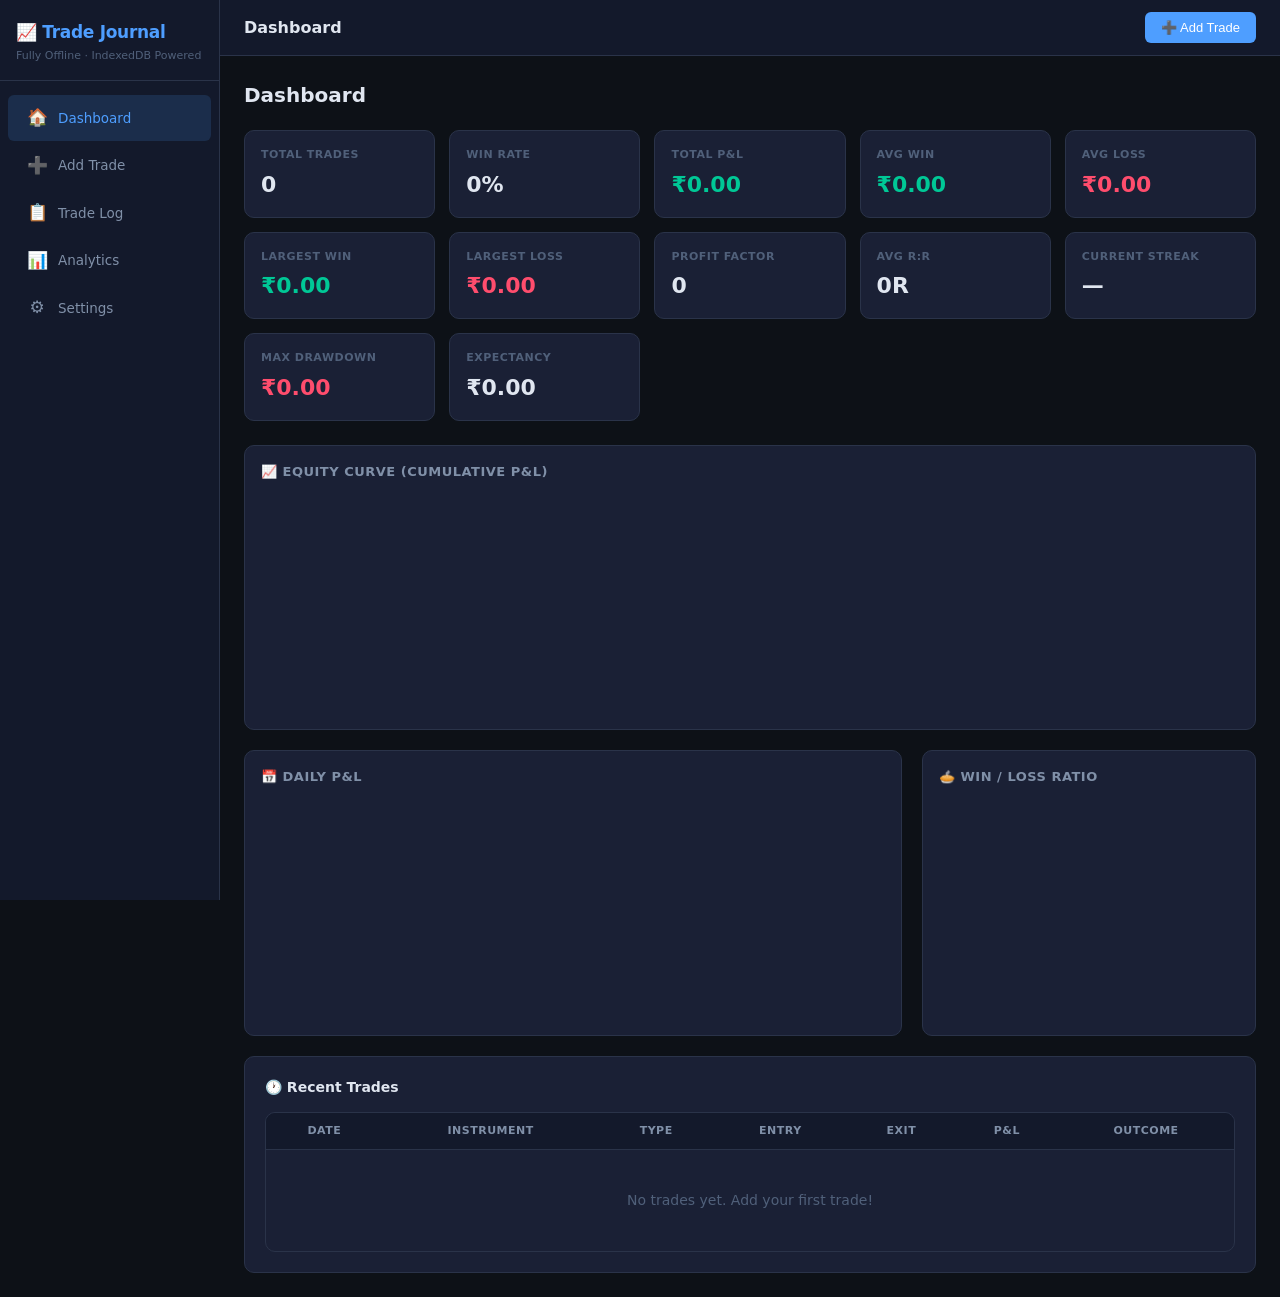
==== index.html @ ef9f2d84 "Build complete offline trade journaling app with IndexedDB, screenshots, analytics, and charts Agent" ====
<!DOCTYPE html>
<html lang="en">
<head>
  <meta charset="UTF-8">
  <meta name="viewport" content="width=device-width, initial-scale=1.0">
  <title>Trade Journal — Offline</title>
  <link rel="stylesheet" href="css/style.css">
  <!-- Chart.js from CDN — cached by service worker after first load -->
  <script src="https://cdn.jsdelivr.net/npm/chart.js@4.4.3/dist/chart.umd.min.js" defer></script>
</head>
<body>

<!-- ─── App Layout ────────────────────────────────────────────────────────── -->
<div class="app-wrapper">

  <!-- Sidebar -->
  <nav id="sidebar">
    <div class="sidebar-logo">
      <h1>📈 Trade Journal</h1>
      <p>Fully Offline · IndexedDB Powered</p>
    </div>
    <div class="sidebar-nav">
      <a href="#" data-section="dashboard" class="active">
        <span class="nav-icon">🏠</span> Dashboard
      </a>
      <a href="#" data-section="add">
        <span class="nav-icon">➕</span> Add Trade
      </a>
      <a href="#" data-section="log">
        <span class="nav-icon">📋</span> Trade Log
      </a>
      <a href="#" data-section="analytics">
        <span class="nav-icon">📊</span> Analytics
      </a>
      <a href="#" data-section="settings">
        <span class="nav-icon">⚙️</span> Settings
      </a>
    </div>
  </nav>

  <!-- Main Content -->
  <div class="main-content">
    <div class="topbar">
      <button id="hamburger" aria-label="Menu">☰</button>
      <h2 id="topbarTitle">Dashboard</h2>
      <button class="btn btn-primary" id="quickAddBtn" onclick="showSection('add')">➕ Add Trade</button>
    </div>

    <div class="page-content">

      <!-- ─── Dashboard Section ─────────────────────────────────────────── -->
      <div id="section-dashboard" class="section">
        <div class="section-header">
          <h2 class="section-title">Dashboard</h2>
        </div>

        <!-- Summary Cards -->
        <div class="cards-grid">
          <div class="stat-card">
            <div class="card-label">Total Trades</div>
            <div class="card-value" id="cardTotal">—</div>
          </div>
          <div class="stat-card">
            <div class="card-label">Win Rate</div>
            <div class="card-value" id="cardWinRate">—</div>
          </div>
          <div class="stat-card">
            <div class="card-label">Total P&amp;L</div>
            <div class="card-value" id="cardTotalPnL">—</div>
          </div>
          <div class="stat-card">
            <div class="card-label">Avg Win</div>
            <div class="card-value positive" id="cardAvgWin">—</div>
          </div>
          <div class="stat-card">
            <div class="card-label">Avg Loss</div>
            <div class="card-value negative" id="cardAvgLoss">—</div>
          </div>
          <div class="stat-card">
            <div class="card-label">Largest Win</div>
            <div class="card-value positive" id="cardLargestWin">—</div>
          </div>
          <div class="stat-card">
            <div class="card-label">Largest Loss</div>
            <div class="card-value negative" id="cardLargestLoss">—</div>
          </div>
          <div class="stat-card">
            <div class="card-label">Profit Factor</div>
            <div class="card-value" id="cardProfitFactor">—</div>
          </div>
          <div class="stat-card">
            <div class="card-label">Avg R:R</div>
            <div class="card-value" id="cardAvgRR">—</div>
          </div>
          <div class="stat-card">
            <div class="card-label">Current Streak</div>
            <div class="card-value" id="cardStreak">—</div>
          </div>
          <div class="stat-card">
            <div class="card-label">Max Drawdown</div>
            <div class="card-value negative" id="cardDrawdown">—</div>
          </div>
          <div class="stat-card">
            <div class="card-label">Expectancy</div>
            <div class="card-value" id="cardExpectancy">—</div>
          </div>
        </div>

        <!-- Dashboard Charts -->
        <div class="dashboard-charts">
          <div class="chart-card" style="grid-column: 1 / -1;">
            <h3>📈 Equity Curve (Cumulative P&amp;L)</h3>
            <div class="chart-wrapper"><canvas id="chartEquity"></canvas></div>
          </div>
        </div>
        <div class="dashboard-charts">
          <div class="chart-card">
            <h3>📅 Daily P&amp;L</h3>
            <div class="chart-wrapper"><canvas id="chartDailyPnL"></canvas></div>
          </div>
          <div class="chart-card">
            <h3>🥧 Win / Loss Ratio</h3>
            <div class="chart-wrapper"><canvas id="chartWinLoss"></canvas></div>
          </div>
        </div>

        <!-- Recent Trades -->
        <div class="recent-trades-section">
          <h3>🕐 Recent Trades</h3>
          <div class="table-wrapper">
            <table>
              <thead>
                <tr>
                  <th>Date</th>
                  <th>Instrument</th>
                  <th>Type</th>
                  <th>Entry</th>
                  <th>Exit</th>
                  <th>P&amp;L</th>
                  <th>Outcome</th>
                </tr>
              </thead>
              <tbody id="recentTradesTbody">
                <tr><td colspan="7" class="empty-state">No trades yet. Add your first trade!</td></tr>
              </tbody>
            </table>
          </div>
        </div>
      </div><!-- /dashboard -->

      <!-- ─── Add Trade Section ──────────────────────────────────────────── -->
      <div id="section-add" class="section">
        <div class="section-header">
          <h2 class="section-title" id="formTitle">Add New Trade</h2>
        </div>

        <form id="tradeForm">
          <!-- Basic Info -->
          <div class="form-card">
            <h3>Trade Details</h3>
            <div class="form-grid">
              <div class="form-group">
                <label for="tradeEntryDate">Entry Date</label>
                <input type="date" id="tradeEntryDate" required>
              </div>
              <div class="form-group">
                <label for="tradeEntryTime">Entry Time</label>
                <input type="time" id="tradeEntryTime">
              </div>
              <div class="form-group">
                <label for="tradeExitDate">Exit Date</label>
                <input type="date" id="tradeExitDate">
              </div>
              <div class="form-group">
                <label for="tradeExitTime">Exit Time</label>
                <input type="time" id="tradeExitTime">
              </div>
              <div class="form-group">
                <label for="tradeInstrument">Instrument / Symbol</label>
                <select id="tradeInstrument" required>
                  <option value="">Select Instrument</option>
                </select>
              </div>
              <div class="form-group" id="customInstrumentRow" style="display:none">
                <label for="customInstrumentInput">Custom Instrument</label>
                <input type="text" id="customInstrumentInput" placeholder="e.g. BTCUSD">
              </div>
              <div class="form-group">
                <label for="tradeType">Trade Type</label>
                <select id="tradeType" required>
                  <option value="Buy">Buy / Long</option>
                  <option value="Sell">Sell / Short</option>
                </select>
              </div>
            </div>
          </div>

          <!-- Price Info -->
          <div class="form-card">
            <h3>Price &amp; Size</h3>
            <div class="form-grid">
              <div class="form-group">
                <label for="tradeEntryPrice">Entry Price</label>
                <input type="number" id="tradeEntryPrice" step="any" placeholder="0.00" required>
              </div>
              <div class="form-group">
                <label for="tradeExitPrice">Exit Price</label>
                <input type="number" id="tradeExitPrice" step="any" placeholder="0.00">
              </div>
              <div class="form-group">
                <label for="tradeQuantity">Quantity / Lot Size</label>
                <input type="number" id="tradeQuantity" step="any" placeholder="1" required>
              </div>
              <div class="form-group">
                <label for="tradeFees">Fees / Commission</label>
                <input type="number" id="tradeFees" step="any" placeholder="0.00" value="0">
              </div>
              <div class="form-group">
                <label for="tradeStopLoss">Stop Loss</label>
                <input type="number" id="tradeStopLoss" step="any" placeholder="0.00">
              </div>
              <div class="form-group">
                <label for="tradeTarget">Target Price</label>
                <input type="number" id="tradeTarget" step="any" placeholder="0.00">
              </div>
              <div class="form-group full-width">
                <label>Calculated P&amp;L &amp; Outcome</label>
                <div class="pnl-preview" id="tradePnLPreview"></div>
              </div>
            </div>
          </div>

          <!-- Strategy & Psychology -->
          <div class="form-card">
            <h3>Strategy &amp; Psychology</h3>
            <div class="form-grid">
              <div class="form-group">
                <label for="tradeStrategy">Strategy</label>
                <select id="tradeStrategy">
                  <option value="">Select Strategy</option>
                  <option value="Breakout">Breakout</option>
                  <option value="Reversal">Reversal</option>
                  <option value="Scalping">Scalping</option>
                  <option value="Swing">Swing</option>
                  <option value="Trend Following">Trend Following</option>
                  <option value="Range Trading">Range Trading</option>
                  <option value="News/Event">News / Event</option>
                  <option value="Options Selling">Options Selling</option>
                  <option value="Gap Fill">Gap Fill</option>
                  <option value="VWAP">VWAP</option>
                  <option value="__custom__">+ Custom...</option>
                </select>
              </div>
              <div class="form-group" id="customStrategyRow" style="display:none">
                <label for="customStrategyInput">Custom Strategy</label>
                <input type="text" id="customStrategyInput" placeholder="Enter strategy name">
              </div>
              <div class="form-group">
                <label for="tradeSetupTags">Setup Tags</label>
                <input type="text" id="tradeSetupTags" placeholder="e.g. Support bounce, Pin bar">
              </div>
              <div class="form-group">
                <label for="tradeEmotionBefore">Emotion Before Trade</label>
                <select id="tradeEmotionBefore">
                  <option value="">Select Emotion</option>
                  <option value="Confident">Confident</option>
                  <option value="Fearful">Fearful</option>
                  <option value="Greedy">Greedy</option>
                  <option value="FOMO">FOMO</option>
                  <option value="Calm">Calm</option>
                  <option value="Revenge Trading">Revenge Trading</option>
                  <option value="Neutral">Neutral</option>
                  <option value="Excited">Excited</option>
                  <option value="Anxious">Anxious</option>
                </select>
              </div>
              <div class="form-group">
                <label for="tradeEmotionDuring">Emotion During Trade</label>
                <select id="tradeEmotionDuring">
                  <option value="">Select Emotion</option>
                  <option value="Confident">Confident</option>
                  <option value="Fearful">Fearful</option>
                  <option value="Greedy">Greedy</option>
                  <option value="FOMO">FOMO</option>
                  <option value="Calm">Calm</option>
                  <option value="Revenge Trading">Revenge Trading</option>
                  <option value="Neutral">Neutral</option>
                  <option value="Excited">Excited</option>
                  <option value="Anxious">Anxious</option>
                  <option value="Panic">Panic</option>
                </select>
              </div>
              <div class="form-group full-width">
                <label for="tradeNotes">Notes / Remarks</label>
                <textarea id="tradeNotes" rows="4" placeholder="Describe your trade setup, thoughts, and lessons learned..."></textarea>
              </div>
            </div>
          </div>

          <!-- Screenshots -->
          <div class="form-card">
            <h3>Screenshots</h3>
            <div id="screenshotDropzone" class="screenshot-dropzone">
              <div class="dz-icon">📷</div>
              <p>Drag &amp; drop, click to browse, or paste (Ctrl+V) chart screenshots</p>
              <small>Supports JPG, PNG, GIF, WebP — Multiple images allowed</small>
            </div>
            <input type="file" id="screenshotFileInput" accept="image/*" multiple style="display:none">
            <div id="screenshotPreviews" class="screenshot-previews"></div>
          </div>

          <!-- Form Actions -->
          <div class="form-actions">
            <button type="submit" class="btn btn-success">💾 Save Trade</button>
            <button type="button" id="cancelEdit" class="btn btn-secondary" style="display:none">✕ Cancel Edit</button>
          </div>
        </form>
      </div><!-- /add trade -->

      <!-- ─── Trade Log Section ──────────────────────────────────────────── -->
      <div id="section-log" class="section">
        <div class="section-header">
          <h2 class="section-title">Trade Log</h2>
          <span id="tradeCount" class="badge"></span>
        </div>

        <!-- Filters -->
        <div class="filters-bar">
          <div>
            <div class="filter-label">From Date</div>
            <input type="date" id="filterDateFrom">
          </div>
          <div>
            <div class="filter-label">To Date</div>
            <input type="date" id="filterDateTo">
          </div>
          <div>
            <div class="filter-label">Instrument</div>
            <input type="text" id="filterInstrument" placeholder="e.g. NIFTY">
          </div>
          <div>
            <div class="filter-label">Strategy</div>
            <input type="text" id="filterStrategy" placeholder="e.g. Breakout">
          </div>
          <div>
            <div class="filter-label">Outcome</div>
            <select id="filterOutcome">
              <option value="">All</option>
              <option value="Win">Win</option>
              <option value="Loss">Loss</option>
              <option value="Breakeven">Breakeven</option>
            </select>
          </div>
          <div>
            <div class="filter-label">Search Notes</div>
            <input type="text" id="filterSearch" placeholder="Search...">
          </div>
          <div style="display:flex; align-items:flex-end;">
            <button id="clearFilters" class="btn btn-secondary btn-sm">Clear</button>
          </div>
        </div>

        <!-- Trade Table -->
        <div class="table-wrapper">
          <table>
            <thead>
              <tr>
                <th data-sort="entryDate">Date ⇅</th>
                <th data-sort="instrument">Instrument</th>
                <th data-sort="tradeType">Type</th>
                <th data-sort="entryPrice">Entry</th>
                <th data-sort="exitPrice">Exit</th>
                <th data-sort="quantity">Qty</th>
                <th data-sort="strategy">Strategy</th>
                <th data-sort="pnl">P&amp;L ⇅</th>
                <th data-sort="outcome">Outcome</th>
                <th>Actions</th>
              </tr>
            </thead>
            <tbody id="tradeLogTbody">
              <tr><td colspan="10" class="empty-state">No trades found.</td></tr>
            </tbody>
          </table>
        </div>
      </div><!-- /log -->

      <!-- ─── Analytics Section ─────────────────────────────────────────── -->
      <div id="section-analytics" class="section">
        <div class="section-header">
          <h2 class="section-title">Analytics</h2>
        </div>

        <!-- Charts Grid -->
        <div class="charts-grid">
          <div class="chart-card">
            <h3>📊 P&amp;L by Strategy</h3>
            <div class="chart-wrapper"><canvas id="chartStrategy"></canvas></div>
          </div>
          <div class="chart-card">
            <h3>📊 P&amp;L by Instrument</h3>
            <div class="chart-wrapper"><canvas id="chartInstrument"></canvas></div>
          </div>
          <div class="chart-card">
            <h3>📅 Trade Distribution by Day of Week</h3>
            <div class="chart-wrapper"><canvas id="chartDow"></canvas></div>
          </div>
          <div class="chart-card">
            <h3>🕐 Trade Distribution by Hour</h3>
            <div class="chart-wrapper"><canvas id="chartHour"></canvas></div>
          </div>
          <div class="chart-card">
            <h3>🧠 Emotion vs Performance</h3>
            <div class="chart-wrapper"><canvas id="chartEmotion"></canvas></div>
          </div>
          <div class="chart-card">
            <h3>⚡ Risk-Reward Scatter</h3>
            <div class="chart-wrapper"><canvas id="chartRR"></canvas></div>
          </div>
        </div>

        <!-- Strategy Breakdown Table -->
        <div class="analytics-section">
          <h3>📊 Strategy Breakdown</h3>
          <div class="table-wrapper">
            <table>
              <thead>
                <tr>
                  <th>Strategy</th>
                  <th>Trades</th>
                  <th>Win Rate</th>
                  <th>Avg P&amp;L</th>
                  <th>Total P&amp;L</th>
                </tr>
              </thead>
              <tbody id="strategyTbody">
                <tr><td colspan="5" class="empty-state">No data</td></tr>
              </tbody>
            </table>
          </div>
        </div>

        <!-- Instrument Breakdown Table -->
        <div class="analytics-section">
          <h3>📈 Instrument Breakdown</h3>
          <div class="table-wrapper">
            <table>
              <thead>
                <tr>
                  <th>Instrument</th>
                  <th>Trades</th>
                  <th>Win Rate</th>
                  <th>Avg P&amp;L</th>
                  <th>Total P&amp;L</th>
                </tr>
              </thead>
              <tbody id="instrumentTbody">
                <tr><td colspan="5" class="empty-state">No data</td></tr>
              </tbody>
            </table>
          </div>
        </div>

        <!-- Monthly Summary Table -->
        <div class="analytics-section">
          <h3>📆 Monthly Summary</h3>
          <div class="table-wrapper">
            <table>
              <thead>
                <tr>
                  <th>Month</th>
                  <th>Trades</th>
                  <th>Win Rate</th>
                  <th>Total P&amp;L</th>
                </tr>
              </thead>
              <tbody id="monthlyTbody">
                <tr><td colspan="4" class="empty-state">No data</td></tr>
              </tbody>
            </table>
          </div>
        </div>
      </div><!-- /analytics -->

      <!-- ─── Settings Section ───────────────────────────────────────────── -->
      <div id="section-settings" class="section">
        <div class="section-header">
          <h2 class="section-title">Settings</h2>
        </div>

        <div class="settings-section">
          <!-- Preferences -->
          <div class="settings-card">
            <h3>Preferences</h3>
            <div class="form-grid" style="grid-template-columns: 1fr 1fr;">
              <div class="form-group">
                <label for="settingCurrency">Currency Symbol</label>
                <input type="text" id="settingCurrency" placeholder="₹" maxlength="3">
              </div>
              <div class="form-group full-width">
                <label for="settingInstruments">Default Instruments (comma-separated)</label>
                <input type="text" id="settingInstruments" placeholder="NIFTY,BANKNIFTY,AAPL,BTC">
              </div>
            </div>
            <div class="form-actions">
              <button class="btn btn-primary" id="saveSettings">💾 Save Settings</button>
            </div>
          </div>

          <!-- Backup & Restore -->
          <div class="settings-card">
            <h3>Backup &amp; Restore</h3>
            <p style="color: var(--text-secondary); font-size: 13px; margin-bottom: 14px;">
              Export all your trades to a JSON file for backup, or import a previous backup.
            </p>
            <div style="display: flex; gap: 10px; flex-wrap: wrap;">
              <button class="btn btn-success" id="exportBtn">⬇️ Export to JSON</button>
              <button class="btn btn-secondary" id="importBtn">⬆️ Import from JSON</button>
              <input type="file" id="importInput" accept=".json" style="display:none">
            </div>
          </div>

          <!-- Danger Zone -->
          <div class="settings-card danger-zone">
            <h3>⚠️ Danger Zone</h3>
            <p style="color: var(--text-secondary); font-size: 13px; margin-bottom: 14px;">
              Permanently delete all trade data from this device. This cannot be undone.
            </p>
            <button class="btn btn-danger" id="clearAllData">🗑️ Clear All Data</button>
          </div>
        </div>
      </div><!-- /settings -->

    </div><!-- /page-content -->
  </div><!-- /main-content -->
</div><!-- /app-wrapper -->

<!-- ─── Modal ─────────────────────────────────────────────────────────────── -->
<div id="modal" class="modal-overlay">
  <div class="modal-box">
    <div class="modal-header">
      <h3 id="modalTitle">Trade Details</h3>
      <button class="modal-close" onclick="closeModal()">✕</button>
    </div>
    <div class="modal-body" id="modalBody"></div>
  </div>
</div>

<!-- ─── Lightbox ──────────────────────────────────────────────────────────── -->
<div id="lightbox" onclick="closeLightbox()">
  <img id="lightboxImg" src="" alt="Screenshot" onclick="event.stopPropagation()">
</div>

<!-- ─── Toast Container ──────────────────────────────────────────────────── -->
<div id="toastContainer"></div>

<!-- ─── JS Files ──────────────────────────────────────────────────────────── -->
<script src="js/db.js"></script>
<script src="js/analytics.js"></script>
<script src="js/charts.js"></script>
<script src="js/app.js"></script>

<!-- Service Worker Registration -->
<script>
  if ('serviceWorker' in navigator) {
    window.addEventListener('load', () => {
      navigator.serviceWorker.register('sw.js').catch(() => {});
    });
  }

  // Update topbar title on section change
  const sectionTitles = {
    dashboard: 'Dashboard',
    add: 'Add Trade',
    log: 'Trade Log',
    analytics: 'Analytics',
    settings: 'Settings'
  };

  const origShowSection = typeof showSection !== 'undefined' ? showSection : null;
  // Patch after DOMContentLoaded
  document.addEventListener('DOMContentLoaded', () => {
    const topbarTitle = document.getElementById('topbarTitle');
    document.querySelectorAll('[data-section]').forEach(el => {
      el.addEventListener('click', () => {
        const s = el.getAttribute('data-section');
        if (topbarTitle && sectionTitles[s]) topbarTitle.textContent = sectionTitles[s];
      });
    });
  });
</script>

</body>
</html>
---- css/style.css ----
/* Trade Journal — Dark Theme CSS */

/* ─── Reset & Base ─────────────────────────────────────────────────────────── */
*, *::before, *::after { box-sizing: border-box; margin: 0; padding: 0; }

:root {
  --bg-primary: #0d1117;
  --bg-secondary: #13192b;
  --bg-card: #1a2035;
  --bg-input: #111827;
  --border: #2a3349;
  --border-light: #3a4560;
  --accent: #4e9eff;
  --accent-hover: #3a87f0;
  --green: #00c896;
  --red: #ff4d6d;
  --yellow: #ffe066;
  --purple: #b57bee;
  --orange: #ffa048;
  --text-primary: #e0e6f0;
  --text-secondary: #8090a8;
  --text-muted: #50607a;
  --sidebar-w: 220px;
  --header-h: 56px;
  --radius: 10px;
  --radius-sm: 6px;
  --shadow: 0 4px 24px rgba(0,0,0,0.35);
  --transition: 0.2s ease;
}

html { height: 100%; }

body {
  font-family: 'Inter', 'Segoe UI', system-ui, -apple-system, sans-serif;
  background: var(--bg-primary);
  color: var(--text-primary);
  min-height: 100%;
  display: flex;
  flex-direction: column;
  font-size: 14px;
  line-height: 1.5;
}

/* ─── Scrollbar ─────────────────────────────────────────────────────────────── */
::-webkit-scrollbar { width: 6px; height: 6px; }
::-webkit-scrollbar-track { background: var(--bg-secondary); }
::-webkit-scrollbar-thumb { background: var(--border-light); border-radius: 3px; }

/* ─── Layout ────────────────────────────────────────────────────────────────── */
.app-wrapper { display: flex; min-height: 100vh; }

#sidebar {
  width: var(--sidebar-w);
  background: var(--bg-secondary);
  border-right: 1px solid var(--border);
  display: flex;
  flex-direction: column;
  position: fixed;
  top: 0; left: 0; bottom: 0;
  z-index: 100;
  transition: transform var(--transition);
}

.sidebar-logo {
  padding: 20px 16px 16px;
  border-bottom: 1px solid var(--border);
}

.sidebar-logo h1 {
  font-size: 17px;
  font-weight: 700;
  color: var(--accent);
  letter-spacing: -0.3px;
}

.sidebar-logo p {
  font-size: 11px;
  color: var(--text-muted);
  margin-top: 2px;
}

.sidebar-nav { flex: 1; padding: 12px 0; overflow-y: auto; }

.sidebar-nav a {
  display: flex;
  align-items: center;
  gap: 10px;
  padding: 10px 18px;
  color: var(--text-secondary);
  text-decoration: none;
  font-size: 13.5px;
  font-weight: 500;
  border-radius: var(--radius-sm);
  margin: 2px 8px;
  transition: all var(--transition);
}

.sidebar-nav a:hover { background: rgba(78,158,255,0.08); color: var(--text-primary); }
.sidebar-nav a.active { background: rgba(78,158,255,0.15); color: var(--accent); }

.sidebar-nav a .nav-icon { font-size: 17px; width: 22px; text-align: center; }

.main-content {
  margin-left: var(--sidebar-w);
  flex: 1;
  display: flex;
  flex-direction: column;
  min-height: 100vh;
}

.topbar {
  height: var(--header-h);
  background: var(--bg-secondary);
  border-bottom: 1px solid var(--border);
  display: flex;
  align-items: center;
  padding: 0 24px;
  gap: 16px;
  position: sticky;
  top: 0;
  z-index: 50;
}

.topbar h2 {
  font-size: 16px;
  font-weight: 600;
  color: var(--text-primary);
  flex: 1;
}

#hamburger {
  display: none;
  background: none;
  border: none;
  color: var(--text-primary);
  font-size: 22px;
  cursor: pointer;
  padding: 4px;
}

.page-content {
  flex: 1;
  padding: 24px;
  overflow-y: auto;
}

/* ─── Sections ──────────────────────────────────────────────────────────────── */
.section { display: none; }
.section.active { display: block; }

.section-header {
  display: flex;
  align-items: center;
  justify-content: space-between;
  margin-bottom: 20px;
  gap: 12px;
  flex-wrap: wrap;
}

.section-title {
  font-size: 20px;
  font-weight: 700;
  color: var(--text-primary);
}

/* ─── Cards ─────────────────────────────────────────────────────────────────── */
.cards-grid {
  display: grid;
  grid-template-columns: repeat(auto-fill, minmax(160px, 1fr));
  gap: 14px;
  margin-bottom: 24px;
}

.stat-card {
  background: var(--bg-card);
  border: 1px solid var(--border);
  border-radius: var(--radius);
  padding: 16px;
  display: flex;
  flex-direction: column;
  gap: 4px;
  transition: border-color var(--transition);
}

.stat-card:hover { border-color: var(--border-light); }

.stat-card .card-label {
  font-size: 11px;
  font-weight: 600;
  color: var(--text-muted);
  text-transform: uppercase;
  letter-spacing: 0.5px;
}

.stat-card .card-value {
  font-size: 22px;
  font-weight: 700;
  color: var(--text-primary);
}

.stat-card .card-value.positive { color: var(--green); }
.stat-card .card-value.negative { color: var(--red); }

/* ─── Buttons ───────────────────────────────────────────────────────────────── */
.btn {
  display: inline-flex;
  align-items: center;
  gap: 6px;
  padding: 8px 16px;
  border-radius: var(--radius-sm);
  font-size: 13px;
  font-weight: 500;
  cursor: pointer;
  border: none;
  transition: all var(--transition);
  text-decoration: none;
}

.btn-primary { background: var(--accent); color: #fff; }
.btn-primary:hover { background: var(--accent-hover); }

.btn-secondary {
  background: var(--bg-card);
  color: var(--text-secondary);
  border: 1px solid var(--border);
}
.btn-secondary:hover { border-color: var(--border-light); color: var(--text-primary); }

.btn-danger { background: var(--red); color: #fff; }
.btn-danger:hover { background: #e0344d; }

.btn-success { background: var(--green); color: #000; }
.btn-success:hover { background: #00b07e; }

.btn-sm { padding: 5px 10px; font-size: 12px; }

/* ─── Forms ─────────────────────────────────────────────────────────────────── */
.form-grid {
  display: grid;
  grid-template-columns: repeat(auto-fill, minmax(240px, 1fr));
  gap: 16px;
}

.form-group {
  display: flex;
  flex-direction: column;
  gap: 6px;
}

.form-group.full-width { grid-column: 1 / -1; }

.form-group label {
  font-size: 12px;
  font-weight: 600;
  color: var(--text-secondary);
  text-transform: uppercase;
  letter-spacing: 0.4px;
}

.form-group input,
.form-group select,
.form-group textarea {
  background: var(--bg-input);
  border: 1px solid var(--border);
  border-radius: var(--radius-sm);
  color: var(--text-primary);
  font-size: 14px;
  padding: 9px 12px;
  outline: none;
  transition: border-color var(--transition);
  font-family: inherit;
  width: 100%;
}

.form-group input:focus,
.form-group select:focus,
.form-group textarea:focus {
  border-color: var(--accent);
}

.form-group select option { background: var(--bg-secondary); }

.form-group textarea { resize: vertical; min-height: 80px; }

.form-row {
  display: flex;
  gap: 12px;
  align-items: flex-end;
}

.form-row .form-group { flex: 1; }

.pnl-preview {
  padding: 8px 12px;
  border-radius: var(--radius-sm);
  font-weight: 600;
  font-size: 14px;
  text-align: center;
  background: var(--bg-input);
  border: 1px solid var(--border);
  min-height: 36px;
}

.pnl-preview.positive { color: var(--green); border-color: var(--green); }
.pnl-preview.negative { color: var(--red); border-color: var(--red); }

/* ─── Screenshot Drop Zone ──────────────────────────────────────────────────── */
.screenshot-dropzone {
  border: 2px dashed var(--border-light);
  border-radius: var(--radius);
  padding: 24px;
  text-align: center;
  cursor: pointer;
  transition: all var(--transition);
  color: var(--text-muted);
}

.screenshot-dropzone:hover,
.screenshot-dropzone.drag-over {
  border-color: var(--accent);
  background: rgba(78,158,255,0.04);
  color: var(--accent);
}

.screenshot-dropzone .dz-icon { font-size: 32px; margin-bottom: 8px; }
.screenshot-dropzone p { font-size: 13px; }
.screenshot-dropzone small { font-size: 11px; opacity: 0.7; }

.screenshot-previews {
  display: flex;
  flex-wrap: wrap;
  gap: 10px;
  margin-top: 12px;
}

.screenshot-preview-item {
  position: relative;
  width: 90px;
  height: 70px;
}

.screenshot-preview-item img {
  width: 100%;
  height: 100%;
  object-fit: cover;
  border-radius: var(--radius-sm);
  cursor: pointer;
  border: 1px solid var(--border);
  transition: border-color var(--transition);
}

.screenshot-preview-item img:hover { border-color: var(--accent); }

.remove-screenshot {
  position: absolute;
  top: -6px; right: -6px;
  width: 18px; height: 18px;
  border-radius: 50%;
  background: var(--red);
  color: #fff;
  border: none;
  cursor: pointer;
  font-size: 12px;
  line-height: 1;
  display: flex;
  align-items: center;
  justify-content: center;
}

/* ─── Charts ────────────────────────────────────────────────────────────────── */
.charts-grid {
  display: grid;
  grid-template-columns: repeat(auto-fill, minmax(420px, 1fr));
  gap: 20px;
  margin-bottom: 24px;
}

.chart-card {
  background: var(--bg-card);
  border: 1px solid var(--border);
  border-radius: var(--radius);
  padding: 16px;
}

.chart-card h3 {
  font-size: 13px;
  font-weight: 600;
  color: var(--text-secondary);
  text-transform: uppercase;
  letter-spacing: 0.5px;
  margin-bottom: 12px;
}

.chart-wrapper {
  position: relative;
  height: 220px;
}

.chart-card.full-width { grid-column: 1 / -1; }
.chart-card.full-width .chart-wrapper { height: 260px; }

/* ─── Tables ────────────────────────────────────────────────────────────────── */
.table-wrapper {
  overflow-x: auto;
  border-radius: var(--radius);
  border: 1px solid var(--border);
}

table {
  width: 100%;
  border-collapse: collapse;
  font-size: 13px;
}

thead th {
  background: var(--bg-secondary);
  color: var(--text-secondary);
  font-size: 11px;
  font-weight: 600;
  text-transform: uppercase;
  letter-spacing: 0.5px;
  padding: 10px 14px;
  border-bottom: 1px solid var(--border);
  white-space: nowrap;
  cursor: pointer;
  user-select: none;
}

thead th:hover { color: var(--text-primary); }
thead th[data-sort]:after { content: ' ⇅'; opacity: 0.4; }

tbody tr { border-bottom: 1px solid var(--border); transition: background var(--transition); }
tbody tr:last-child { border-bottom: none; }
tbody tr:hover { background: rgba(255,255,255,0.025); }
tbody tr.trade-row { cursor: pointer; }

tbody td { padding: 10px 14px; color: var(--text-primary); vertical-align: middle; }

.empty-state {
  text-align: center;
  color: var(--text-muted);
  padding: 40px !important;
  font-size: 14px;
}

/* ─── Badges ────────────────────────────────────────────────────────────────── */
.badge {
  display: inline-block;
  padding: 2px 8px;
  border-radius: 20px;
  font-size: 11px;
  font-weight: 600;
  text-transform: uppercase;
  letter-spacing: 0.3px;
}

.badge-buy { background: rgba(0,200,150,0.15); color: var(--green); }
.badge-sell { background: rgba(255,77,109,0.15); color: var(--red); }
.badge-win { background: rgba(0,200,150,0.15); color: var(--green); }
.badge-loss { background: rgba(255,77,109,0.15); color: var(--red); }
.badge-breakeven { background: rgba(136,136,136,0.15); color: #888; }

/* ─── Colors ────────────────────────────────────────────────────────────────── */
.positive { color: var(--green); }
.negative { color: var(--red); }
.large-pnl { font-size: 20px; font-weight: 700; }

/* ─── Filters ───────────────────────────────────────────────────────────────── */
.filters-bar {
  background: var(--bg-card);
  border: 1px solid var(--border);
  border-radius: var(--radius);
  padding: 16px;
  margin-bottom: 16px;
  display: grid;
  grid-template-columns: repeat(auto-fill, minmax(160px, 1fr));
  gap: 12px;
  align-items: end;
}

.filters-bar input,
.filters-bar select {
  background: var(--bg-input);
  border: 1px solid var(--border);
  border-radius: var(--radius-sm);
  color: var(--text-primary);
  font-size: 13px;
  padding: 7px 10px;
  outline: none;
  width: 100%;
}

.filters-bar input:focus,
.filters-bar select:focus { border-color: var(--accent); }

.filter-label {
  font-size: 10px;
  color: var(--text-muted);
  text-transform: uppercase;
  font-weight: 600;
  letter-spacing: 0.4px;
  margin-bottom: 4px;
}

/* ─── Trade Detail Modal ─────────────────────────────────────────────────────── */
.trade-detail-grid {
  display: grid;
  grid-template-columns: 1fr 1fr;
  gap: 12px 20px;
  margin-bottom: 16px;
}

.trade-detail-grid > div { display: flex; flex-direction: column; gap: 3px; }
.trade-detail-grid label { font-size: 11px; color: var(--text-muted); font-weight: 600; text-transform: uppercase; }
.trade-detail-grid span { font-size: 14px; color: var(--text-primary); }
.trade-detail-grid .full-width { grid-column: 1 / -1; }

.notes-text {
  background: var(--bg-input);
  border: 1px solid var(--border);
  border-radius: var(--radius-sm);
  padding: 10px;
  color: var(--text-primary);
  font-size: 13px;
  white-space: pre-wrap;
  max-height: 120px;
  overflow-y: auto;
}

.screenshot-grid {
  display: flex;
  flex-wrap: wrap;
  gap: 8px;
  margin-top: 6px;
}

.screenshot-thumb {
  height: 80px;
  width: auto;
  max-width: 160px;
  object-fit: cover;
  border-radius: var(--radius-sm);
  cursor: pointer;
  border: 1px solid var(--border);
  transition: border-color var(--transition);
}

.screenshot-thumb:hover { border-color: var(--accent); transform: scale(1.02); }

.img-count {
  font-size: 11px;
  padding: 2px 6px;
  background: rgba(78,158,255,0.15);
  color: var(--accent);
  border-radius: 10px;
  cursor: default;
}

/* ─── Modal ─────────────────────────────────────────────────────────────────── */
.modal-overlay {
  display: none;
  position: fixed;
  inset: 0;
  background: rgba(0,0,0,0.6);
  backdrop-filter: blur(4px);
  z-index: 500;
  align-items: center;
  justify-content: center;
  padding: 20px;
}

.modal-overlay.active { display: flex; }

.modal-box {
  background: var(--bg-card);
  border: 1px solid var(--border);
  border-radius: var(--radius);
  width: 100%;
  max-width: 680px;
  max-height: 90vh;
  display: flex;
  flex-direction: column;
  box-shadow: var(--shadow);
  animation: modalIn 0.2s ease;
}

@keyframes modalIn {
  from { opacity: 0; transform: scale(0.95) translateY(-10px); }
  to { opacity: 1; transform: scale(1) translateY(0); }
}

.modal-header {
  display: flex;
  align-items: center;
  justify-content: space-between;
  padding: 16px 20px;
  border-bottom: 1px solid var(--border);
}

.modal-header h3 { font-size: 15px; font-weight: 600; }

.modal-close {
  background: none;
  border: none;
  color: var(--text-muted);
  font-size: 20px;
  cursor: pointer;
  padding: 2px 6px;
  border-radius: 4px;
  line-height: 1;
  transition: color var(--transition);
}

.modal-close:hover { color: var(--text-primary); }

.modal-body {
  padding: 20px;
  overflow-y: auto;
  flex: 1;
}

.modal-actions {
  display: flex;
  gap: 10px;
  flex-wrap: wrap;
  margin-top: 16px;
  padding-top: 16px;
  border-top: 1px solid var(--border);
}

/* ─── Lightbox ───────────────────────────────────────────────────────────────── */
#lightbox {
  display: none;
  position: fixed;
  inset: 0;
  background: rgba(0,0,0,0.9);
  z-index: 1000;
  align-items: center;
  justify-content: center;
  cursor: zoom-out;
}

#lightbox.active { display: flex; }

#lightboxImg {
  max-width: 95vw;
  max-height: 95vh;
  object-fit: contain;
  border-radius: var(--radius);
  box-shadow: var(--shadow);
  cursor: default;
}

/* ─── Toast ──────────────────────────────────────────────────────────────────── */
#toastContainer {
  position: fixed;
  bottom: 24px;
  right: 24px;
  z-index: 9999;
  display: flex;
  flex-direction: column;
  gap: 8px;
}

.toast {
  background: var(--bg-card);
  border: 1px solid var(--border);
  border-radius: var(--radius-sm);
  padding: 12px 18px;
  font-size: 13px;
  font-weight: 500;
  color: var(--text-primary);
  box-shadow: var(--shadow);
  transform: translateX(120%);
  transition: transform 0.3s ease;
  max-width: 320px;
}

.toast.show { transform: translateX(0); }
.toast-success { border-left: 3px solid var(--green); }
.toast-error { border-left: 3px solid var(--red); }
.toast-info { border-left: 3px solid var(--accent); }

/* ─── Form Card ──────────────────────────────────────────────────────────────── */
.form-card {
  background: var(--bg-card);
  border: 1px solid var(--border);
  border-radius: var(--radius);
  padding: 24px;
  margin-bottom: 20px;
}

.form-card h3 {
  font-size: 13px;
  font-weight: 600;
  color: var(--text-secondary);
  text-transform: uppercase;
  letter-spacing: 0.5px;
  margin-bottom: 16px;
  padding-bottom: 10px;
  border-bottom: 1px solid var(--border);
}

.form-actions {
  display: flex;
  gap: 10px;
  margin-top: 20px;
  flex-wrap: wrap;
}

/* ─── Analytics Tables ────────────────────────────────────────────────────────── */
.analytics-section {
  background: var(--bg-card);
  border: 1px solid var(--border);
  border-radius: var(--radius);
  padding: 20px;
  margin-bottom: 20px;
}

.analytics-section h3 {
  font-size: 14px;
  font-weight: 600;
  color: var(--text-primary);
  margin-bottom: 14px;
}

/* ─── Trade Count Badge ───────────────────────────────────────────────────────── */
#tradeCount {
  font-size: 12px;
  color: var(--text-muted);
  font-weight: 500;
}

/* ─── Responsive ─────────────────────────────────────────────────────────────── */
@media (max-width: 768px) {
  #sidebar {
    transform: translateX(-100%);
    width: 80vw;
    max-width: 260px;
  }

  #sidebar.open { transform: translateX(0); box-shadow: var(--shadow); }

  .main-content { margin-left: 0; }

  #hamburger { display: flex; }

  .page-content { padding: 16px; }

  .cards-grid { grid-template-columns: repeat(2, 1fr); gap: 10px; }

  .charts-grid { grid-template-columns: 1fr; }

  .form-grid { grid-template-columns: 1fr; }

  .trade-detail-grid { grid-template-columns: 1fr; }

  .filters-bar { grid-template-columns: 1fr 1fr; }

  .stat-card .card-value { font-size: 18px; }
}

@media (max-width: 480px) {
  .cards-grid { grid-template-columns: 1fr 1fr; }
  .filters-bar { grid-template-columns: 1fr; }
}

/* ─── Section Overlay (mobile sidebar backdrop) ───────────────────────────────── */
.sidebar-overlay {
  display: none;
  position: fixed;
  inset: 0;
  background: rgba(0,0,0,0.5);
  z-index: 99;
}

@media (max-width: 768px) {
  .sidebar-overlay.active { display: block; }
}

/* ─── Recent Trades Section ──────────────────────────────────────────────────── */
.recent-trades-section {
  background: var(--bg-card);
  border: 1px solid var(--border);
  border-radius: var(--radius);
  padding: 20px;
  margin-top: 20px;
}

.recent-trades-section h3 {
  font-size: 14px;
  font-weight: 600;
  color: var(--text-primary);
  margin-bottom: 14px;
}

/* ─── Settings ───────────────────────────────────────────────────────────────── */
.settings-section {
  max-width: 560px;
}

.settings-card {
  background: var(--bg-card);
  border: 1px solid var(--border);
  border-radius: var(--radius);
  padding: 20px;
  margin-bottom: 16px;
}

.settings-card h3 {
  font-size: 14px;
  font-weight: 600;
  margin-bottom: 16px;
  padding-bottom: 10px;
  border-bottom: 1px solid var(--border);
}

.danger-zone {
  border-color: rgba(255,77,109,0.3);
}

.danger-zone h3 { color: var(--red); }

/* ─── Dashboard charts top row ─────────────────────────────────────────────────── */
.dashboard-charts {
  display: grid;
  grid-template-columns: 2fr 1fr;
  gap: 20px;
  margin-bottom: 20px;
}

@media (max-width: 900px) {
  .dashboard-charts { grid-template-columns: 1fr; }
}
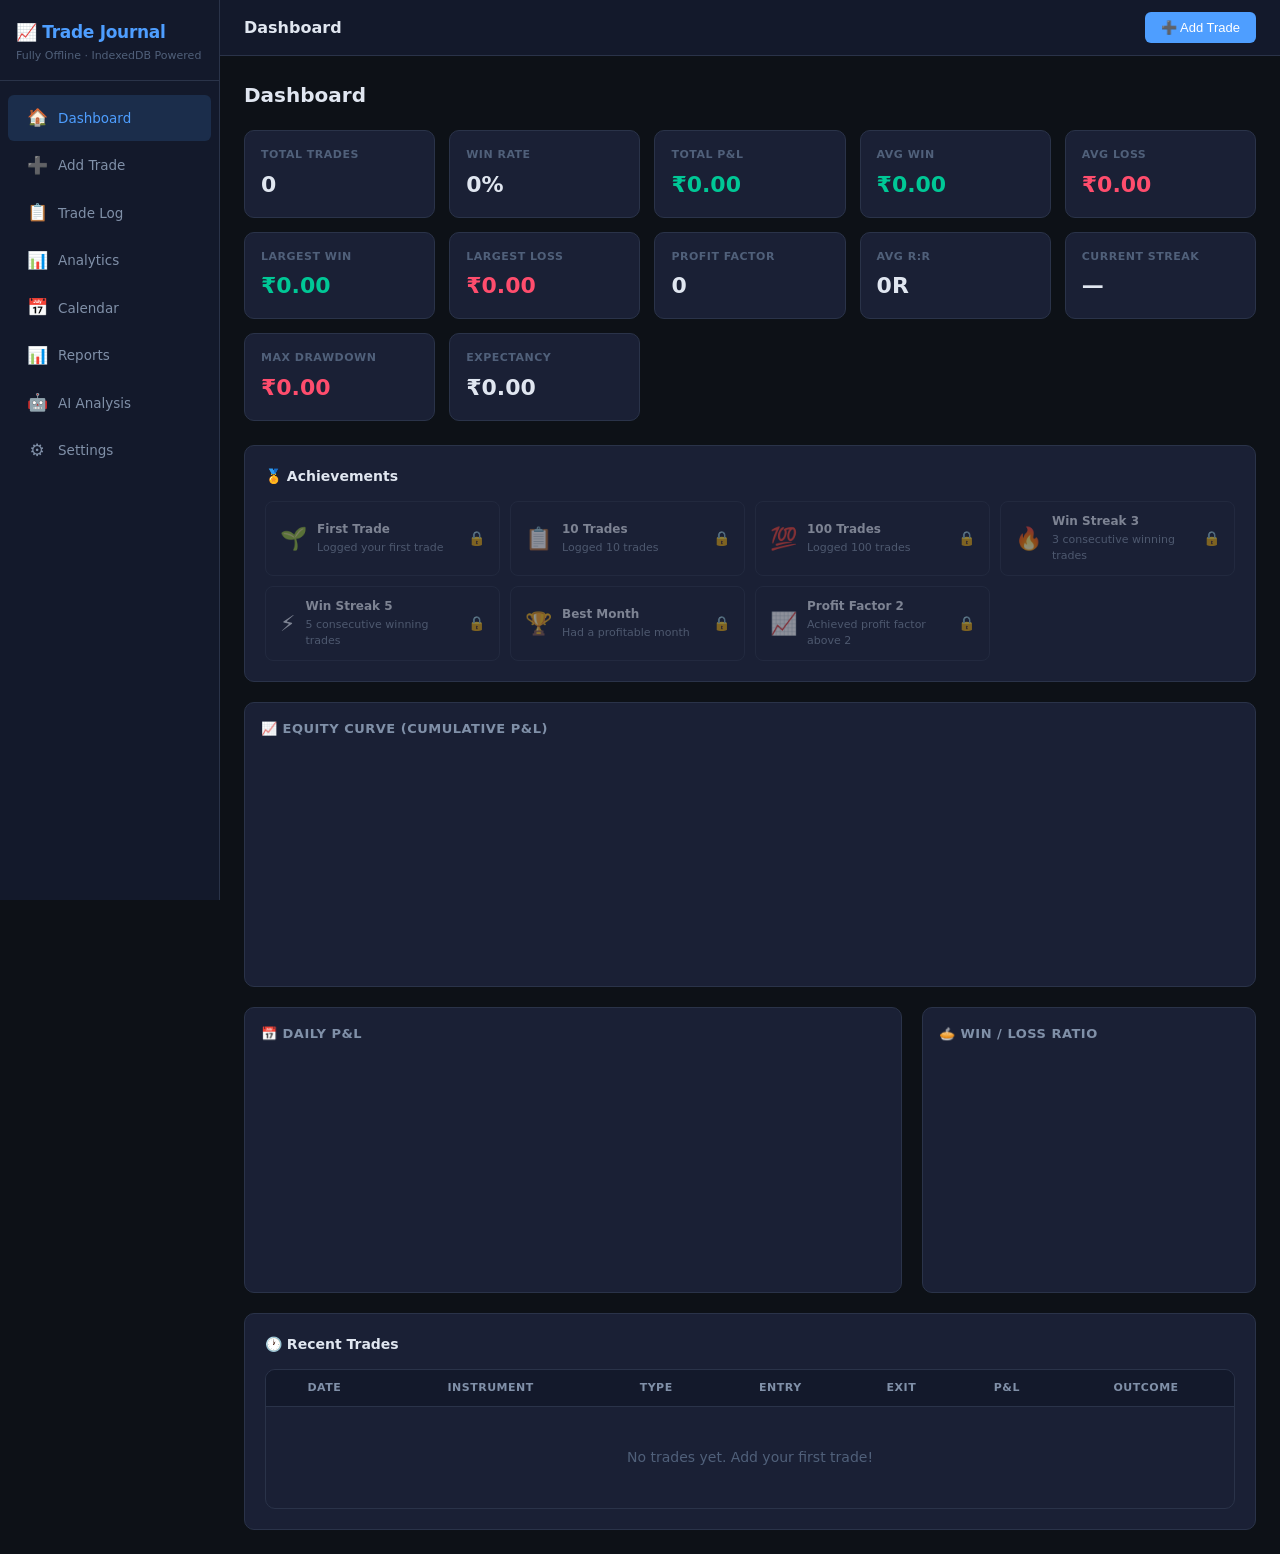
==== commit 32717f1a: "Add Calendar, Reports, AI Analysis sections + Achievements and Daily Goals - Add Trading Calendar vi" ====
--- a/index.html
+++ b/index.html
@@ -32,6 +32,15 @@
       <a href="#" data-section="analytics">
         <span class="nav-icon">📊</span> Analytics
       </a>
+      <a href="#" data-section="calendar">
+        <span class="nav-icon">📅</span> Calendar
+      </a>
+      <a href="#" data-section="reports">
+        <span class="nav-icon">📊</span> Reports
+      </a>
+      <a href="#" data-section="ai">
+        <span class="nav-icon">🤖</span> AI Analysis
+      </a>
       <a href="#" data-section="settings">
         <span class="nav-icon">⚙️</span> Settings
       </a>
@@ -104,6 +113,17 @@
             <div class="card-label">Expectancy</div>
             <div class="card-value" id="cardExpectancy">—</div>
           </div>
+        </div>
+
+        <!-- Daily Goals -->
+        <div id="dailyGoalsSection" class="daily-goals-section" style="display:none;">
+          <div id="dailyGoalsContent"></div>
+        </div>
+
+        <!-- Achievements -->
+        <div class="achievements-section">
+          <h3>🏅 Achievements</h3>
+          <div id="achievementsGrid" class="achievements-grid"></div>
         </div>
 
         <!-- Dashboard Charts -->
@@ -481,6 +501,35 @@
         </div>
       </div><!-- /analytics -->
 
+      <!-- ─── Calendar Section ───────────────────────────────────────────── -->
+      <div id="section-calendar" class="section">
+        <div class="section-header">
+          <h2 class="section-title">Trading Calendar</h2>
+        </div>
+        <div id="calendarContainer"></div>
+      </div><!-- /calendar -->
+
+      <!-- ─── Reports Section ────────────────────────────────────────────── -->
+      <div id="section-reports" class="section">
+        <div class="section-header">
+          <h2 class="section-title">Reports</h2>
+        </div>
+        <div class="reports-tabs">
+          <button class="report-tab active" data-tab="monthly" onclick="switchReportsTab('monthly')">📅 Monthly</button>
+          <button class="report-tab" data-tab="weekly" onclick="switchReportsTab('weekly')">📆 Weekly</button>
+          <button class="report-tab" data-tab="yearly" onclick="switchReportsTab('yearly')">📈 Yearly</button>
+        </div>
+        <div id="reportsContent"></div>
+      </div><!-- /reports -->
+
+      <!-- ─── AI Analysis Section ────────────────────────────────────────── -->
+      <div id="section-ai" class="section">
+        <div class="section-header">
+          <h2 class="section-title">AI Analysis</h2>
+        </div>
+        <div id="aiContainer"></div>
+      </div><!-- /ai -->
+
       <!-- ─── Settings Section ───────────────────────────────────────────── -->
       <div id="section-settings" class="section">
         <div class="section-header">
@@ -499,6 +548,18 @@
               <div class="form-group full-width">
                 <label for="settingInstruments">Default Instruments (comma-separated)</label>
                 <input type="text" id="settingInstruments" placeholder="NIFTY,BANKNIFTY,AAPL,BTC">
+              </div>
+              <div class="form-group">
+                <label for="settingDailyGoal">Daily P&amp;L Goal</label>
+                <input type="number" id="settingDailyGoal" step="any" placeholder="e.g. 5000">
+              </div>
+              <div class="form-group">
+                <label for="settingMaxLoss">Max Daily Loss Limit</label>
+                <input type="number" id="settingMaxLoss" step="any" placeholder="e.g. 2000">
+              </div>
+              <div class="form-group full-width">
+                <label for="settingOpenAIKey">OpenAI API Key (optional)</label>
+                <input type="password" id="settingOpenAIKey" placeholder="sk-...">
               </div>
             </div>
             <div class="form-actions">
@@ -557,6 +618,8 @@
 <script src="js/db.js"></script>
 <script src="js/analytics.js"></script>
 <script src="js/charts.js"></script>
+<script src="js/calendar.js"></script>
+<script src="js/ai.js"></script>
 <script src="js/app.js"></script>
 
 <!-- Service Worker Registration -->
@@ -573,6 +636,9 @@
     add: 'Add Trade',
     log: 'Trade Log',
     analytics: 'Analytics',
+    calendar: 'Trading Calendar',
+    reports: 'Reports',
+    ai: 'AI Analysis',
     settings: 'Settings'
   };
 
--- a/css/style.css
+++ b/css/style.css
@@ -832,3 +832,230 @@
 @media (max-width: 900px) {
   .dashboard-charts { grid-template-columns: 1fr; }
 }
+
+/* ─── Calendar ──────────────────────────────────────────────────────────────── */
+.calendar-stat-bar {
+  display: flex;
+  gap: 16px;
+  flex-wrap: wrap;
+  background: var(--bg-card);
+  border: 1px solid var(--border);
+  border-radius: var(--radius);
+  padding: 14px 20px;
+  margin-bottom: 16px;
+}
+.cal-stat { display: flex; flex-direction: column; min-width: 90px; }
+.cal-stat-label { font-size: 11px; color: var(--text-secondary); text-transform: uppercase; letter-spacing: 0.5px; }
+.cal-stat-value { font-size: 18px; font-weight: 700; margin-top: 2px; }
+
+.calendar-nav {
+  display: flex;
+  align-items: center;
+  justify-content: space-between;
+  margin-bottom: 12px;
+}
+.calendar-month-title { font-size: 18px; font-weight: 700; }
+
+.calendar-grid-wrapper { width: 100%; overflow-x: auto; }
+
+.calendar-header-row,
+.calendar-row {
+  display: grid;
+  grid-template-columns: repeat(7, 1fr) 80px;
+  gap: 4px;
+  margin-bottom: 4px;
+}
+.calendar-weekday {
+  text-align: center;
+  font-size: 11px;
+  font-weight: 600;
+  color: var(--text-secondary);
+  padding: 4px 0;
+  text-transform: uppercase;
+}
+.calendar-day {
+  min-height: 72px;
+  border-radius: 6px;
+  border: 1px solid var(--border);
+  padding: 6px;
+  cursor: pointer;
+  transition: border-color 0.15s, transform 0.1s;
+  background: var(--bg-card);
+  display: flex;
+  flex-direction: column;
+  gap: 2px;
+}
+.calendar-day:hover { border-color: var(--accent); transform: scale(1.02); }
+.day-filler { border: none; background: transparent; cursor: default; }
+.day-filler:hover { border: none; transform: none; }
+.day-empty { opacity: 0.4; cursor: default; }
+.day-empty:hover { border-color: var(--border); transform: none; }
+.day-today { border-color: var(--accent) !important; border-width: 2px !important; }
+.day-num { font-size: 13px; font-weight: 600; }
+.day-pnl { font-size: 11px; font-weight: 700; }
+.day-trade-count { font-size: 10px; color: var(--text-secondary); }
+
+.calendar-week-total {
+  display: flex;
+  align-items: center;
+  justify-content: center;
+  font-size: 12px;
+  font-weight: 700;
+  border-radius: 6px;
+  background: var(--bg-card);
+  border: 1px solid var(--border);
+}
+.calendar-monthly-total {
+  text-align: right;
+  font-size: 15px;
+  font-weight: 600;
+  margin-top: 12px;
+  padding: 10px 0;
+  border-top: 1px solid var(--border);
+}
+
+/* ─── Reports ────────────────────────────────────────────────────────────────── */
+.reports-tabs {
+  display: flex;
+  gap: 8px;
+  margin-bottom: 20px;
+  border-bottom: 1px solid var(--border);
+  padding-bottom: 0;
+}
+.report-tab {
+  background: transparent;
+  border: none;
+  border-bottom: 3px solid transparent;
+  color: var(--text-secondary);
+  font-size: 14px;
+  font-weight: 500;
+  padding: 8px 16px;
+  cursor: pointer;
+  transition: color 0.15s, border-color 0.15s;
+  margin-bottom: -1px;
+}
+.report-tab:hover { color: var(--text-primary); }
+.report-tab.active { color: var(--accent); border-bottom-color: var(--accent); }
+.row-highlight-best { background: rgba(0,200,150,0.08); }
+.row-highlight-worst { background: rgba(255,77,109,0.08); }
+
+/* ─── AI Analysis ────────────────────────────────────────────────────────────── */
+.ai-section-grid {
+  display: grid;
+  grid-template-columns: 1fr 1fr;
+  gap: 20px;
+}
+@media (max-width: 900px) { .ai-section-grid { grid-template-columns: 1fr; } }
+
+.ai-panel {
+  background: var(--bg-card);
+  border: 1px solid var(--border);
+  border-radius: var(--radius);
+  padding: 20px;
+  display: flex;
+  flex-direction: column;
+  gap: 16px;
+}
+.ai-panel-header {
+  display: flex;
+  align-items: center;
+  justify-content: space-between;
+  flex-wrap: wrap;
+  gap: 8px;
+  border-bottom: 1px solid var(--border);
+  padding-bottom: 12px;
+}
+.ai-panel-header h3 { font-size: 15px; font-weight: 600; margin: 0; }
+
+.insight-cards-container { display: flex; flex-direction: column; gap: 10px; }
+.insight-card {
+  display: flex;
+  align-items: flex-start;
+  gap: 12px;
+  padding: 12px;
+  border-radius: 8px;
+  border: 1px solid var(--border);
+}
+.insight-good { border-left: 3px solid var(--green); }
+.insight-bad { border-left: 3px solid var(--red); }
+.insight-neutral { border-left: 3px solid var(--accent); }
+.insight-icon { font-size: 22px; flex-shrink: 0; }
+.insight-title { font-size: 13px; font-weight: 600; color: var(--text-primary); }
+.insight-body { font-size: 12px; color: var(--text-secondary); margin-top: 3px; line-height: 1.5; }
+
+.openai-key-section { background: var(--bg-sidebar); border-radius: 8px; padding: 12px; }
+
+.ai-chat-container {
+  flex: 1;
+  min-height: 200px;
+  max-height: 360px;
+  overflow-y: auto;
+  background: var(--bg-sidebar);
+  border-radius: 8px;
+  padding: 12px;
+  display: flex;
+  flex-direction: column;
+  gap: 10px;
+}
+.chat-message { display: flex; flex-direction: column; gap: 4px; }
+.chat-role { font-size: 11px; font-weight: 600; color: var(--text-secondary); }
+.chat-text { font-size: 13px; color: var(--text-primary); line-height: 1.5; }
+.user-message { align-items: flex-end; }
+.user-message .chat-text { background: rgba(99,102,241,0.15); padding: 8px 12px; border-radius: 12px 12px 2px 12px; }
+.ai-message .chat-text { background: var(--bg-card); padding: 8px 12px; border-radius: 2px 12px 12px 12px; }
+.chat-thinking { color: var(--text-secondary); font-style: italic; }
+
+.ai-chat-input-row {
+  display: flex;
+  gap: 8px;
+  align-items: flex-end;
+}
+
+/* ─── Achievements ───────────────────────────────────────────────────────────── */
+.achievements-section {
+  background: var(--bg-card);
+  border: 1px solid var(--border);
+  border-radius: var(--radius);
+  padding: 20px;
+  margin-bottom: 20px;
+}
+.achievements-section h3 { font-size: 14px; font-weight: 600; margin-bottom: 14px; }
+.achievements-grid {
+  display: grid;
+  grid-template-columns: repeat(auto-fill, minmax(200px, 1fr));
+  gap: 10px;
+}
+.achievement-card {
+  display: flex;
+  align-items: center;
+  gap: 10px;
+  padding: 10px 14px;
+  border-radius: 8px;
+  border: 1px solid var(--border);
+  transition: border-color 0.15s;
+}
+.achievement-unlocked { border-color: rgba(0,200,150,0.4); background: rgba(0,200,150,0.06); }
+.achievement-locked { opacity: 0.5; }
+.achievement-icon { font-size: 22px; flex-shrink: 0; }
+.achievement-info { flex: 1; min-width: 0; }
+.achievement-title { font-size: 12px; font-weight: 700; color: var(--text-primary); }
+.achievement-desc { font-size: 11px; color: var(--text-secondary); margin-top: 2px; }
+.achievement-badge { font-size: 14px; font-weight: 700; color: var(--green); flex-shrink: 0; }
+
+/* ─── Daily Goals ────────────────────────────────────────────────────────────── */
+.daily-goals-section {
+  background: var(--bg-card);
+  border: 1px solid var(--border);
+  border-radius: var(--radius);
+  padding: 16px 20px;
+  margin-bottom: 20px;
+}
+.daily-goals-grid { display: flex; flex-direction: column; gap: 12px; }
+.goal-item { display: flex; flex-direction: column; gap: 5px; }
+.goal-label { font-size: 13px; color: var(--text-secondary); }
+.goal-label strong { color: var(--text-primary); }
+.goal-progress-bar { height: 8px; background: rgba(255,255,255,0.08); border-radius: 4px; overflow: hidden; }
+.goal-progress-fill { height: 100%; border-radius: 4px; transition: width 0.4s ease; }
+.goal-fill-green { background: var(--green); }
+.goal-fill-red { background: var(--red); }
+.goal-pct { font-size: 11px; color: var(--text-secondary); }
